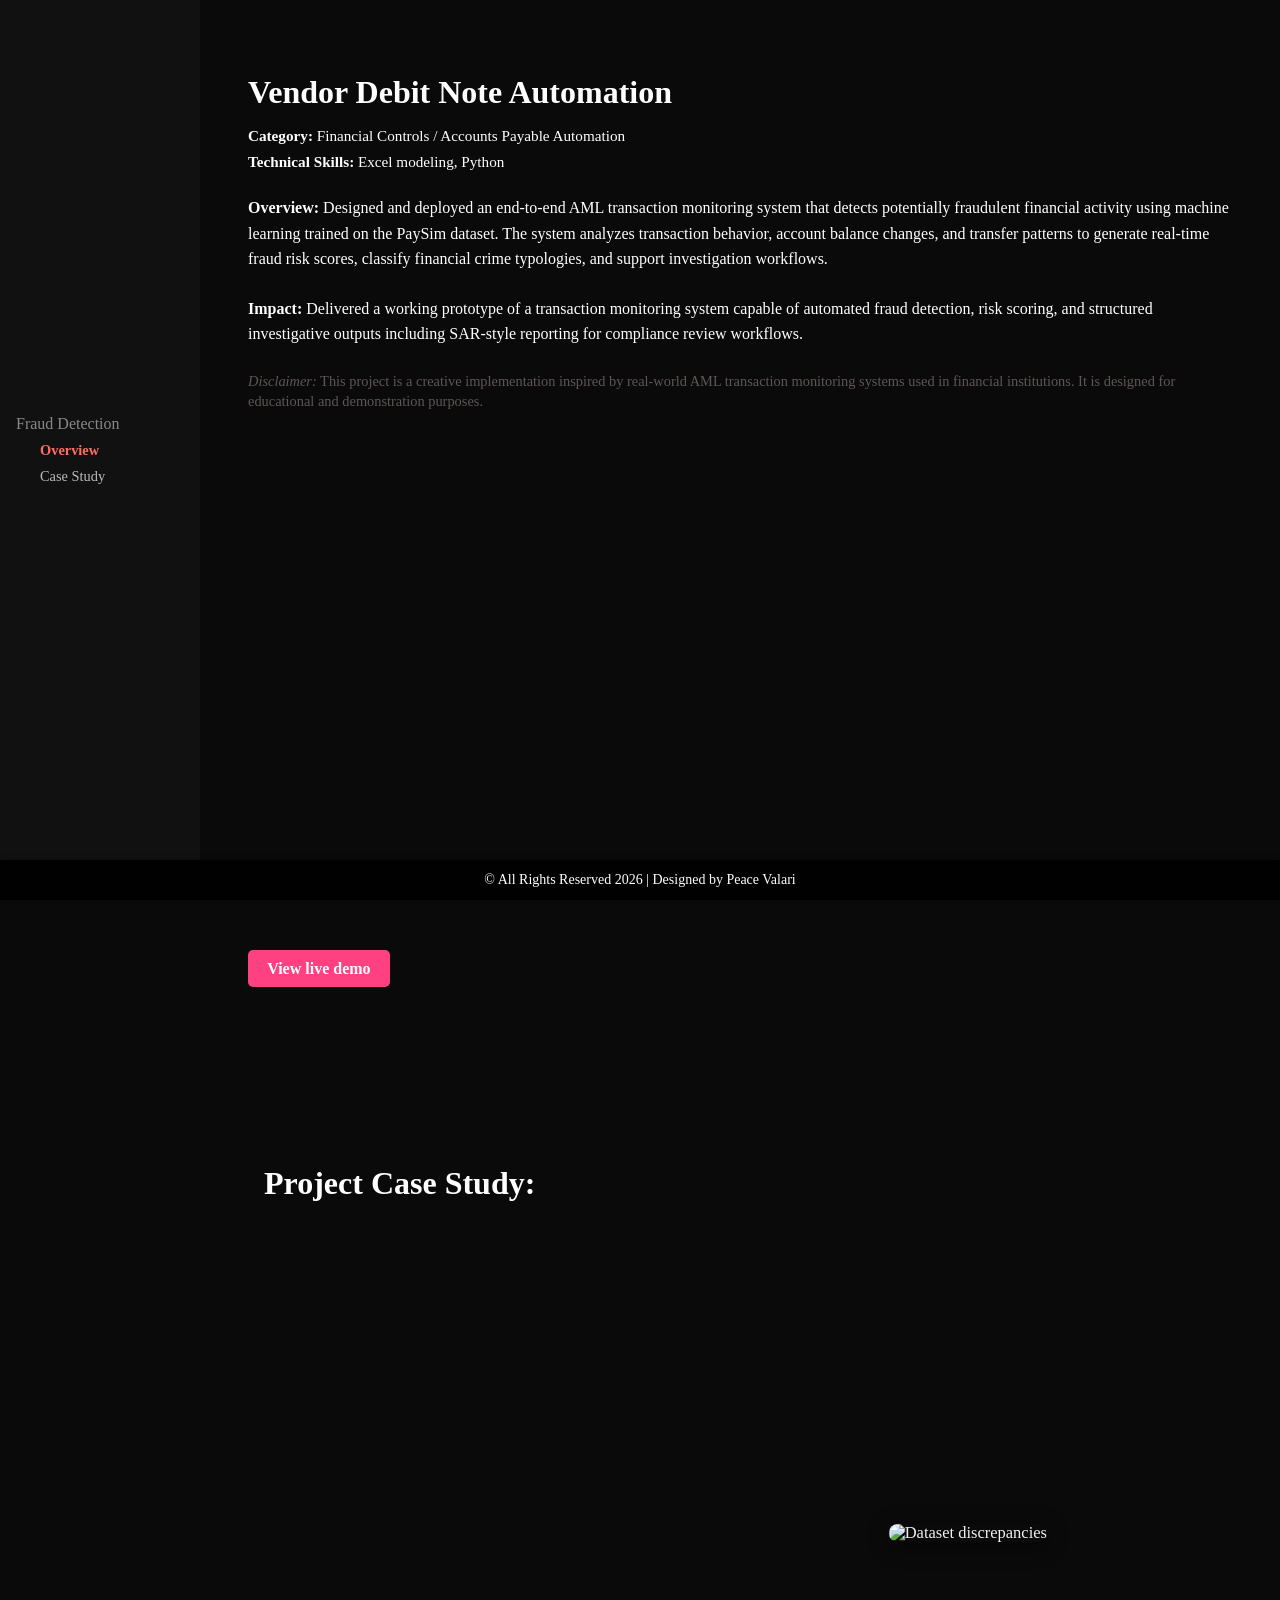
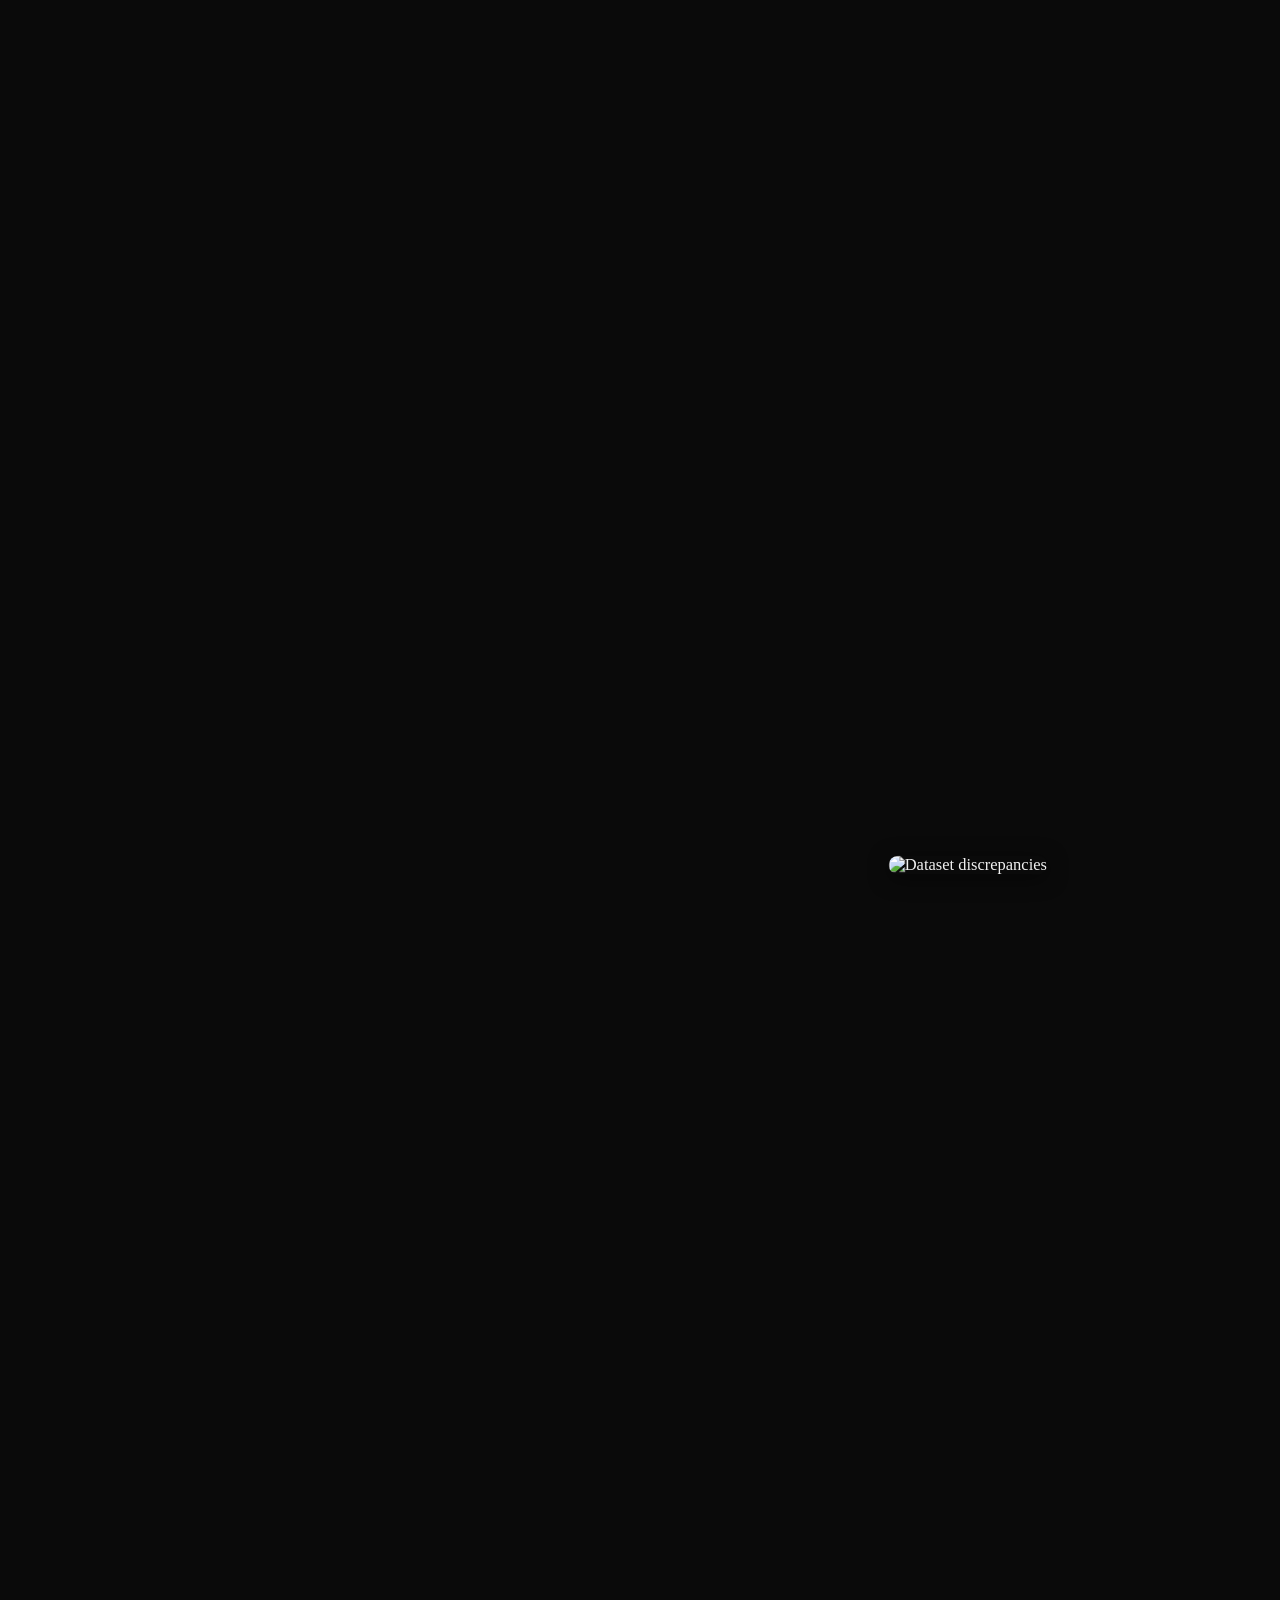
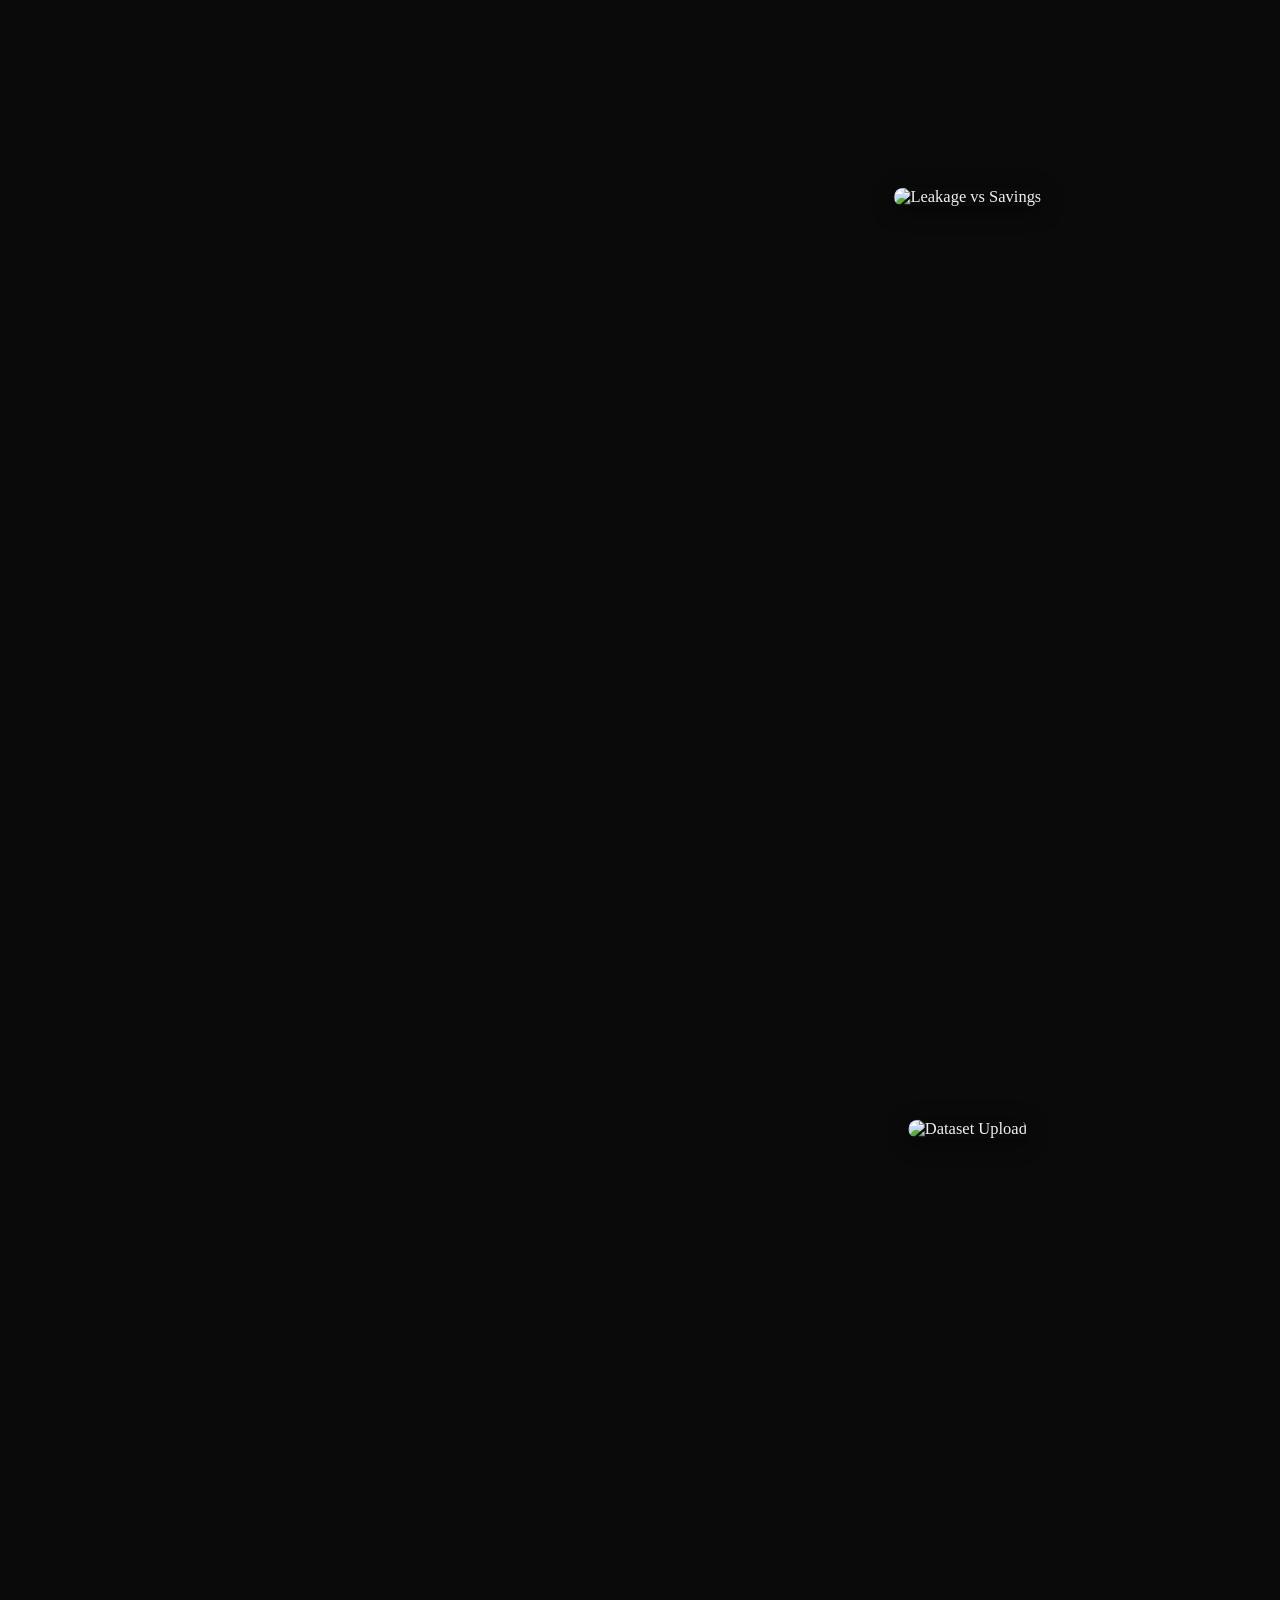
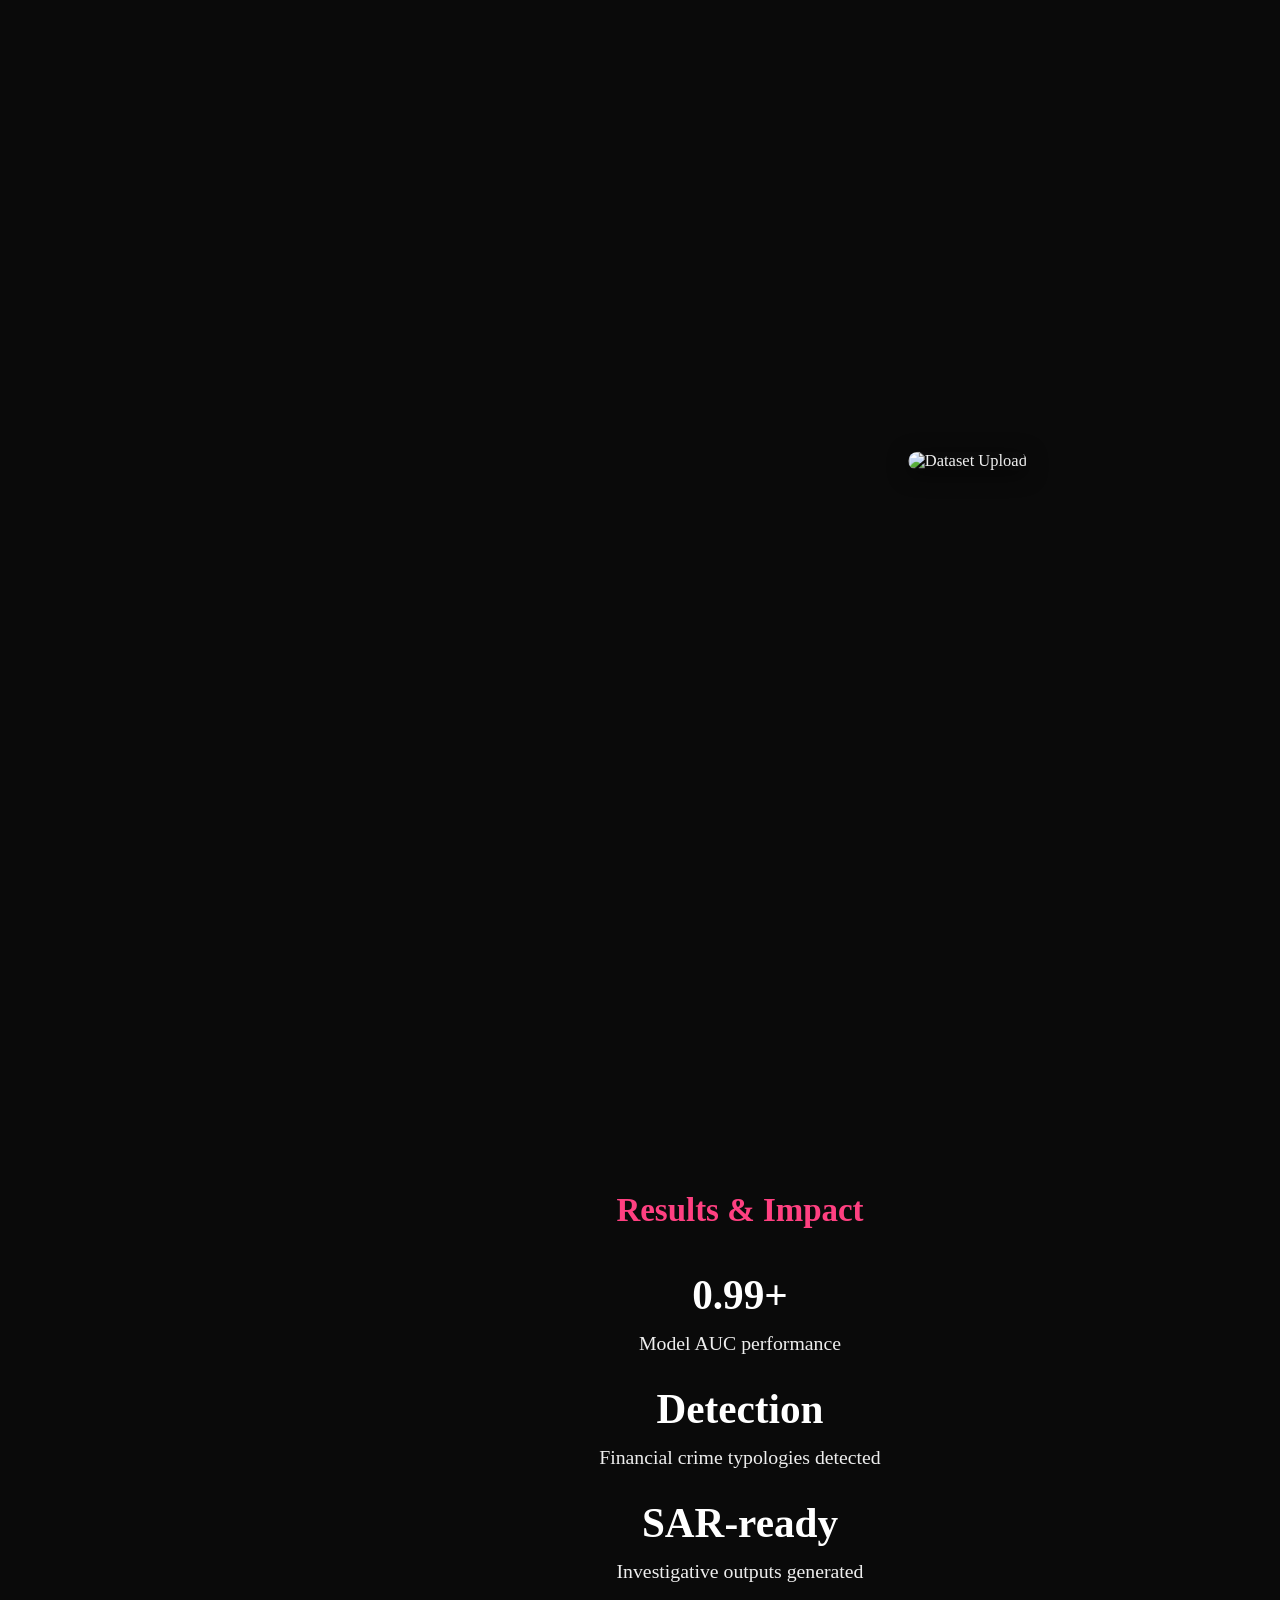
==== fraud.html @ b69aee10 "Add files via upload" ====
<!DOCTYPE html>
<html lang="en">
<head>
    <meta charset="UTF-8">
    <meta name="viewport" content="width=device-width, initial-scale=1.0">
    <link rel="stylesheet" href="debit.css">
    <title>Fraud Detection Case Study</title>
</head>
<body>
<div class="menu-toggle-bar"></div> 
<button class="menu-toggle" aria-label="Toggle Menu">☰</button>
     <nav class="side-nav">
    <ul>
        <li class="active">
        <a href="fraud.html">Fraud Detection</a>
        <ul class="sub-nav">
        <li><a href="#overview">Overview</a></li>
        <li><a href="#case-study">Case Study</a></li>
      </ul>
      </li>
        <!-- <li><a href="hotelops.html">Hotel Ops</a></li>
        <li><a href="murami.html">Murami</a></li>
        <li><a href="esg.html">ESG/INT TRADE</a></li>
        <li><a href="allpyth.html">Python/SQL Notebooks</a></li> -->
        <!-- <li><a href="project4.html">Super Store</a></li> -->
    </ul>
</nav>


<main>
 
 <section id="overview" class="project-overview">
  <h2>Vendor Debit Note Automation</h2>

  <ul class="project-meta">
    <li><strong>Category:</strong> Financial Controls / Accounts Payable Automation</li>
    <li><strong>Technical Skills:</strong> Excel modeling,  Python</li>
  </ul>

  <div class="project-description">
    <p><strong>Overview:</strong> Designed and deployed an end-to-end AML transaction monitoring system that detects potentially fraudulent financial activity using machine learning trained on the PaySim dataset. The system analyzes transaction behavior, account balance changes, and transfer patterns to generate real-time fraud risk scores, classify financial crime typologies, and support investigation workflows.</p>
    <p><strong>Impact:</strong> Delivered a working prototype of a transaction monitoring system capable of automated fraud detection, risk scoring, and structured investigative outputs including SAR-style reporting for compliance review workflows.</p>


    <p class="disclaimer"><em>Disclaimer:</em> This project is a creative implementation inspired by real-world AML transaction monitoring systems used in financial institutions. It is designed for educational and demonstration purposes.</p>
  </div>

    <video autoplay muted loop class="app-video">
      <source src="./Videos/fraudsense.mp4" type="video/mp4">
    </video>

    <div class="visit-btn-wrap">
  <a href="https://fraudsense-s92v.onrender.com/" target="_blank" class="visit-btn">
  View live demo
  </a>
</div>



<section id="case-study" class="project-case-study">
    <div class="sticky-container">
    <!-- Sticky text panel -->
    <div class="sticky-explanation">
      <h1 class="case-title">Project Case Study:</h1>
      <h2 id="case-heading" class="fade show"></h2>
      <p id="case-text" class="fade show"></p>
    </div>


    <div class="sticky-scroll">
      <div class="scroll-item" data-heading="Problem"
           data-text="Financial institutions process millions of transactions daily, making it difficult to manually detect fraudulent activity in real time. <br>
            <span class='notice'>Objective:</span> Build an automated system that identifies suspicious transactions, assigns risk scores, classifies fraud types, and supports AML investigation workflows.">
        <img src="./image/overload.jpeg" alt="Dataset discrepancies">
      </div>

      <div class="scroll-item" data-heading="Step 1: Transaction Risk Scoring"
           data-text="The system evaluates transaction patterns including amount, account balances, and transfer behavior to generate a fraud probability score between 0 and 1.">
        <img src="./image/scoring.jpg" alt="Dataset discrepancies">
      </div>

      <div class="scroll-item" data-heading="Step 2: Fraud Typology Detection"
           data-text="The model identifies financial crime patterns such as Account Takeover, Layering via mule accounts, and illicit cash-out behavior based on transaction structure and balance movement.">
        <img src="./image/detection.jpg" alt="Leakage vs Savings">
      </div>

      <div class="scroll-item" data-heading="Step 3: Explainable AI Insights (XAI)"
           data-text="The system generates explainable AI insights that decompose each prediction into contributing factors, showing how individual features (e.g., transaction velocity, balance deviations, and network relationships) positively or negatively influence the final fraud score.">
        <!-- <img src="./Images/adebi1.png" alt="App Homepage"> -->
         <img src="./image/xai.png" alt="Dataset Upload">
      </div>

      <div class="scroll-item" data-heading="Step 4: AML Investigation Output"
           data-text="The system generates structured investigation summaries similar to AML alert reviews, including fraud score, risk level, and escalation rationale.">
        <img src="./image/sar.png" alt="Dataset Upload">
      </div>

    </div>


      <!-- <div class="scroll-item" data-heading="PDF Version of Debit Note"
           data-text="Finally, debit notes can be exported as PDFs, ready to print or send via email to suppliers. This closes the loop from data discovery to supplier communication.">
        <img src="./Images/adebinote.png" alt="Debit Note PDF">
      </div> -->
    </div>
  </div>

  <!-- <div class="next-project hidden">
        <a href="./hotelops.html">Go to HotelOps →</a>
  </div> -->


  <div class="scroll-item impact">
        <div class="impact-metrics">
          <h2>Results & Impact</h2>
          <div class="metric"><span>0.99+</span> Model AUC performance</div>
          <div class="metric"><span>Detection</span> Financial crime typologies detected</div>
          <div class="metric"><span>SAR-ready</span> Investigative outputs generated</div>
        </div>
      </div>
</section>
</main>

<footer class="footer">
    <p>&copy; All Rights Reserved 2026 | Designed by Peace Valari</p>
</footer>

    <script src="debit.js"></script>
    <script src="https://cdnjs.cloudflare.com/ajax/libs/xlsx/0.18.5/xlsx.full.min.js"></script>
    
</body>
</html>
---- debit.css ----
@import url('https://fonts.googleapis.com/css2?family=Poppins:wght@300;400;500;600;700;800;900&display=swap');

/* ─── Reset & Base ───────────────────────────────────────────── */
*, *::before, *::after { box-sizing: border-box; }

html {
  scroll-behavior: smooth;
}

body {
  margin: 0;
  font-family: 'Cinzel', serif;
  background: #0a0a0a;
  color: #f0f0f0;
  opacity: 0;
  transition: opacity 0.5s ease; /* was 3s — too slow */
}

body.fade-in {
  opacity: 1;
}

/* ─── Side Nav ───────────────────────────────────────────────── */
.side-nav {
  position: fixed;
  top: 0;
  left: 0;
  width: 200px;
  height: 100vh;
  background: #111;
  display: flex;
  align-items: center;
  justify-content: center;
  z-index: 500;
  overflow-y: auto;
}

.side-nav ul {
  list-style: none;
  padding: 0;
  width: 100%;
  padding: 0 1rem;
}

.side-nav > ul > li > a.active-parent {
  color: #ff4081 !important;
  font-weight: 600 !important;
}

.side-nav ul li ul.sub-nav {
  list-style: none;
  padding-left: 1.5rem;
  margin-top: 0.5rem;
}

.side-nav ul li ul.sub-nav li {
  margin: 0.5rem 0;
}

.side-nav ul li ul.sub-nav li a {
  font-size: 0.9rem;
  color: #bbb;
  text-decoration: none;
  transition: color 0.3s, font-weight 0.3s;
}

.side-nav ul li ul.sub-nav li a.active {
  color: #ff6f61;
  font-weight: 600;
}

.side-nav li {
  margin: 1rem 0;
  cursor: pointer;
  color: #888;
  transition: color 0.3s;
}

.side-nav li.active,
.side-nav li:hover {
  color: #ff4081;
}

.side-nav li a {
  color: #888;
  text-decoration: none;
  transition: color 0.3s;
}

.side-nav li a:hover {
  color: #ff4081;
}

.side-nav li.active {
  color: #ff4081;
  pointer-events: none;
}

/* ─── Menu Toggle (hidden on desktop) ───────────────────────── */
.menu-toggle {
  display: none;
  position: fixed;
  top: 15px;
  left: 15px;
  background: #111;
  color: #fff;
  border: none;
  font-size: 1.8rem;
  cursor: pointer;
  z-index: 1100;
  padding: 0.3rem 0.6rem;
  border-radius: 6px;
}

.menu-toggle-bar {
  display: none;
}

/* ─── Headings ───────────────────────────────────────────────── */
h1, h2 {
  margin: 0 0 1rem 0;
  font-family: 'Cinzel', serif;
  color: #ffffff;
}

/* ─── Main ───────────────────────────────────────────────────── */
main {
  margin-left: 200px;
  padding: 2rem 2rem 5rem; /* bottom padding clears fixed footer */
}

/* ─── Project Overview ───────────────────────────────────────── */
.project-overview {
  max-width: 1100px;
  margin: 0 auto;
  padding: 2rem 1rem;
}

.project-overview h2 {
  margin-top: 10px;
  font-size: clamp(1.4rem, 3vw, 2rem);
  font-weight: 700;
  color: #fff;
}

.project-overview p {
  line-height: 1.6;
  margin-bottom: 1.5rem;
  font-size: clamp(0.9rem, 1.5vw, 1rem);
  color: #ffffff;
}

.project-meta {
  list-style: none;
  padding: 0;
  margin-bottom: 1.5rem;
}

.project-meta li {
  margin-bottom: 0.5rem;
  font-size: clamp(0.85rem, 1.4vw, 0.95rem);
  color: #ffffff;
}

.project-description .disclaimer {
  font-size: clamp(0.8rem, 1.3vw, 0.9rem);
  color: #605656 !important;
  margin-top: 1rem;
  line-height: 1.4;
}

.project-download {
  margin-top: 1.5rem;
}

.project-download strong {
  color: #ff0000;
}

.project-download .download-btn {
  display: inline-block;
  padding: 0.6rem 1.2rem;
  border-radius: 8px;
  background-color: #0d0c0c;
  color: #00ff48;
  text-decoration: none;
  font-weight: 600;
  letter-spacing: 0.5px;
  transition: all 0.25s ease;
  box-shadow: inset 3px 3px 6px rgba(0,0,0,0.75),
              inset -3px -3px 6px rgba(255,255,255,0.07);
}

.project-download .download-btn:hover {
  transform: translateY(-2px);
  box-shadow: 6px 6px 12px rgba(0,0,0,0.7),
              -6px -6px 12px rgba(255,255,255,0.1);
}

.project-download .download-btn:active {
  transform: translateY(2px);
  box-shadow: inset 2px 2px 5px rgba(0,0,0,0.75),
              inset -2px -2px 5px rgba(255,255,255,0.07);
}

/* ─── Video ──────────────────────────────────────────────────── */
.app-video {
  width: 90%;
  max-width: 900px; /* prevents enormous size on 4K */
  border-radius: 10px;
  margin: 3rem 0;
  display: block;
}

.scroll-item .appy-video {
  width: 100%;
  border-radius: 10px;
  margin: 2rem 0;
  display: block;
  object-fit: contain;
}

/* ─── Visit Button + Note ────────────────────────────────────── */
.visit-btn {
  display: inline-block;
  padding: 0.6rem 1.2rem;
  background: #ff4081;
  color: #fff;
  text-decoration: none;
  border-radius: 5px;
  font-weight: 600;
  transition: background 0.3s ease;
  white-space: nowrap;
}

.visit-btn:hover {
  background: #ff1f70;
}

/* wrapper so button + note wrap correctly on tiny screens */
.visit-btn-wrap {
  display: flex;
  flex-wrap: wrap;
  align-items: center;
  gap: 0.5rem;
  margin-top: 0.5rem;
}

.demo-note {
  font-size: clamp(0.75rem, 2.5vw, 0.9rem);
  color: #ff0000;
  font-weight: 600;
}

/* ─── Case Study ─────────────────────────────────────────────── */
.project-case-study {
  margin-top: 4rem;
}

.sticky-container {
  padding: 2rem 1rem;
  display: flex;
  max-width: 1100px;
  gap: 3rem;
  align-items: flex-start;
}

/* Sticky text panel */
.sticky-explanation {
  flex: 1 1 45%;
  position: sticky;
  top: 0;
  height: 100vh;
  display: flex;
  flex-direction: column;
  justify-content: center;
  padding-top: 2rem;
  box-sizing: border-box;
  max-width: 480px;
}

.sticky-explanation h1 {
  margin-top: 20%;
}

.case-title {
  font-size: clamp(1.4rem, 2.5vw, 2rem);
  font-weight: 700;
  color: #fff;
  margin: 0;
  position: absolute;
  top: 0;
  left: 0;
}

.sticky-scroll {
  flex: 1 1 55%;
  display: flex;
  flex-direction: column;
  gap: 2rem;
  position: relative;
  max-width: 700px;
}

/* Individual scroll items */
.scroll-item {
  min-height: 100vh;
  display: flex;
  align-items: center;
  justify-content: center;
  opacity: 0.2;
  transition: opacity 0.6s ease, transform 0.6s ease;
}

.scroll-item.active {
  opacity: 1;
  transform: scale(1.03);
}

.scroll-item img,
.scroll-item video {
  max-height: 70vh;
  max-width: 100%;
  border-radius: 12px;
  object-fit: contain;
  box-shadow: 0 4px 20px rgba(0,0,0,0.5);
}

.sticky-explanation h2 {
  text-align: left;
  max-width: 600px;
  margin: 1rem 0;
  color: #ff1f70;
  font-size: clamp(1.2rem, 2vw, 1.7rem);
  font-weight: 700;
}

.sticky-explanation p {
  font-size: clamp(0.85rem, 1.3vw, 1rem);
  line-height: 1.7;
  color: #ddd;
  margin-bottom: 2rem;
  text-align: left;
  max-width: 600px;
}

.notice {
  font-weight: 700;
  color: #ff6f61;
  font-size: 1.05rem;
}

/* Fade animation */
.fade {
  opacity: 0;
  transition: opacity 0.5s ease;
}

.fade.show {
  opacity: 1;
}

/* ─── Impact Section ─────────────────────────────────────────── */
.scroll-item.impact {
  background: #0a0a0a;
  display: flex;
  align-items: center;
  justify-content: center;
}

.impact-metrics {
  text-align: center;
  max-width: 700px;
  padding: clamp(1rem, 4vw, 2rem);
  width: 100%;
}

.impact-metrics h2 {
  font-size: clamp(1.4rem, 3vw, 2rem);
  font-weight: 700;
  color: #ff4081;
  margin-bottom: 2rem;
}

.impact-metrics .metric {
  font-size: clamp(0.95rem, 2vw, 1.2rem);
  line-height: 1.6;
  font-weight: 500;
  color: #eee;
  margin: 1rem 0;
}

.impact-metrics .metric span {
  font-size: clamp(1.8rem, 5vw, 2.5rem);
  font-weight: 800;
  color: #fff;
  display: block;
}

/* ─── Next Project ───────────────────────────────────────────── */
.next-project {
  position: fixed;
  bottom: 4rem;
  right: 2rem;
  z-index: 20;
  opacity: 0;
  pointer-events: none;
  transition: opacity 0.5s ease;
}

.next-project.show {
  opacity: 1;
  pointer-events: auto;
}

.next-project a {
  background: #ff1f70;
  color: #fff;
  padding: 0.8rem 1.5rem;
  border-radius: 50px;
  font-weight: 600;
  font-size: clamp(0.75rem, 2vw, 1rem);
  text-decoration: none;
  box-shadow: 0 4px 15px rgba(0,0,0,0.3);
  transition: all 0.3s ease;
}

.next-project a:hover {
  background: #fff;
  color: #ff1f70;
  transform: translateY(-3px);
  box-shadow: 0 6px 20px rgba(0,0,0,0.4);
}

/* ─── Footer ─────────────────────────────────────────────────── */
.footer {
  position: fixed;
  bottom: 0;
  left: 0;
  width: 100%;
  background-color: rgba(0, 0, 0, 0.9);
  color: #fff;
  text-align: center;
  padding: 10px 20px;
  box-shadow: 0 -1px 5px rgba(0, 0, 0, 0.3);
  z-index: 1000;
}

.footer p {
  margin: 0;
  font-size: clamp(0.65rem, 2vw, 0.875rem);
  line-height: 1.4;
}

/* ═══════════════════════════════════════════════════════════════
   TABLET  768px – 1024px
   (was completely missing — caused cramped layout on iPads)
═══════════════════════════════════════════════════════════════ */
@media (min-width: 768px) and (max-width: 1024px) {

  .side-nav {
    width: 160px;
  }

  main {
    margin-left: 160px;
    padding: 1.5rem 1.5rem 5rem;
  }

  .sticky-container {
    gap: 1.5rem;
    padding: 1.5rem 0.5rem;
  }

  .sticky-explanation {
    flex: 1 1 40%;
    max-width: 340px;
  }

  .sticky-scroll {
    flex: 1 1 60%;
    max-width: 100%;
  }

  .sticky-explanation h2 {
    font-size: clamp(1.1rem, 2.5vw, 1.4rem);
  }

  .sticky-explanation p {
    font-size: clamp(0.8rem, 1.5vw, 0.95rem);
  }

  .scroll-item img,
  .scroll-item video {
    max-height: 60vh;
  }

  .app-video {
    width: 95%;
  }
}

/* ═══════════════════════════════════════════════════════════════
   MOBILE  ≤ 767px
═══════════════════════════════════════════════════════════════ */
@media (max-width: 767px) {

  /* Top bar behind hamburger */
  .menu-toggle-bar {
    display: block;
    position: fixed;
    top: 0;
    left: 0;
    width: 100vw;
    height: 56px;
    background-color: #000;
    z-index: 1000;
  }

  .menu-toggle {
    display: block;
    position: fixed;
    top: 0.6rem;
    left: 15px;
    font-size: clamp(1.4rem, 6vw, 1.8rem);
    padding: 0.2em 0.4em;
    z-index: 1200;
  }

  /* Push content below top bar */
  main {
    margin-left: 0;
    padding: 4.5rem 1rem 5rem; /* top clears the 56px bar */
  }

  /* Nav drawer */
  .side-nav {
    position: fixed;
    top: 0;
    left: -260px;
    width: 250px;
    height: 100vh;
    background: #111;
    transition: left 0.3s ease;
    z-index: 1100;
    padding-top: 3rem;
    align-items: flex-start;
    justify-content: flex-start;
  }

  .side-nav.open {
    left: 0;
  }

  /* Layout: stack everything */
  .sticky-container {
    display: block;
    padding: 0;
  }

  .sticky-explanation {
    display: none; /* heading/text injected directly into items on mobile */
  }

  .sticky-scroll {
    display: block;
    max-width: 100%;
    margin: 0;
  }

  /* Each scroll item stacks vertically */
  .scroll-item {
    min-height: auto; /* no forced 100vh on mobile */
    padding: 1.5rem 0;
    flex-direction: column;
    align-items: stretch;
    gap: 0.5rem;
    opacity: 1; /* always visible on mobile — no scroll-spy dimming */
    transform: none;
  }

  .scroll-item.active {
    transform: none;
  }

  /* Injected mobile heading */
  .scroll-item .mobile-heading {
    margin: 0.75rem 0 0.5rem;
    text-align: center;
    font-weight: 700;
    color: #ff1f70;
    font-size: clamp(1.2rem, 5vw, 1.7rem);
    line-height: 1.3;
  }

  /* Injected mobile text */
  .scroll-item .mobile-text {
    margin: 0 0 0.75rem;
    text-align: center;
    line-height: 1.6;
    color: #ddd;
    font-size: clamp(0.85rem, 3.5vw, 0.95rem);
  }

  .scroll-item img,
  .scroll-item video {
    position: static !important;
    display: block;
    width: 100%;
    height: auto;
    max-height: 55vw; /* proportional cap, not viewport-height based */
    object-fit: contain;
    border-radius: 8px;
  }

  /* Overview video */
  .app-video {
    width: 100%;
    max-width: 100%;
    margin: 1.5rem 0;
  }

  /* Visit button + note wrap on small screens */
  .visit-btn-wrap {
    flex-direction: column;
    align-items: flex-start;
  }

  .visit-btn {
    white-space: normal;
    word-break: break-word;
  }

  /* Impact metrics */
  .impact-metrics {
    padding: clamp(0.75rem, 4vw, 1.5rem);
  }

  /* Next project button */
  .next-project {
    bottom: 3.5rem;
    right: 1rem;
  }

  /* Footer */
  .footer {
    display: flex;
    justify-content: center;
    align-items: center;
    padding: 8px 12px;
  }

  .footer p {
    font-size: clamp(0.6rem, 2.5vw, 0.75rem);
  }
}

/* ═══════════════════════════════════════════════════════════════
   LANDSCAPE PHONES  height ≤ 450px
   (applies to phones rotated sideways)
═══════════════════════════════════════════════════════════════ */
@media (max-height: 450px) and (max-width: 900px) {

  main {
    padding-top: 3.5rem;
  }

  /* Reduce scroll item height in landscape */
  .scroll-item {
    min-height: auto;
    padding: 1rem 0;
  }

  /* Images/video must not dominate in landscape */
  .scroll-item img,
  .scroll-item video {
    max-height: 60vw;
  }

  .app-video {
    max-height: 50vw;
  }

  /* Sticky panel: compact in landscape on tablet */
  .sticky-explanation {
    padding-top: 1rem;
  }

  .sticky-explanation h2 {
    font-size: clamp(1rem, 3vw, 1.3rem);
    margin: 0.5rem 0;
  }

  .sticky-explanation p {
    font-size: clamp(0.78rem, 1.8vw, 0.9rem);
    margin-bottom: 0.75rem;
    line-height: 1.5;
  }

  .case-title {
    font-size: clamp(1rem, 3.5vw, 1.5rem);
  }

  .impact-metrics h2 {
    margin-bottom: 1rem;
  }

  .impact-metrics .metric {
    margin: 0.5rem 0;
  }
}

/* ═══════════════════════════════════════════════════════════════
   TINY SCREENS  ≤ 360px
═══════════════════════════════════════════════════════════════ */
@media (max-width: 360px) {

  main {
    padding: 4rem 0.75rem 5rem;
  }

  .project-overview h2 {
    font-size: 1.3rem;
  }

  .visit-btn {
    font-size: 0.85rem;
    padding: 0.5rem 1rem;
  }

  .impact-metrics {
    padding: 0.75rem;
  }

  .impact-metrics .metric span {
    font-size: 1.6rem;
  }
}
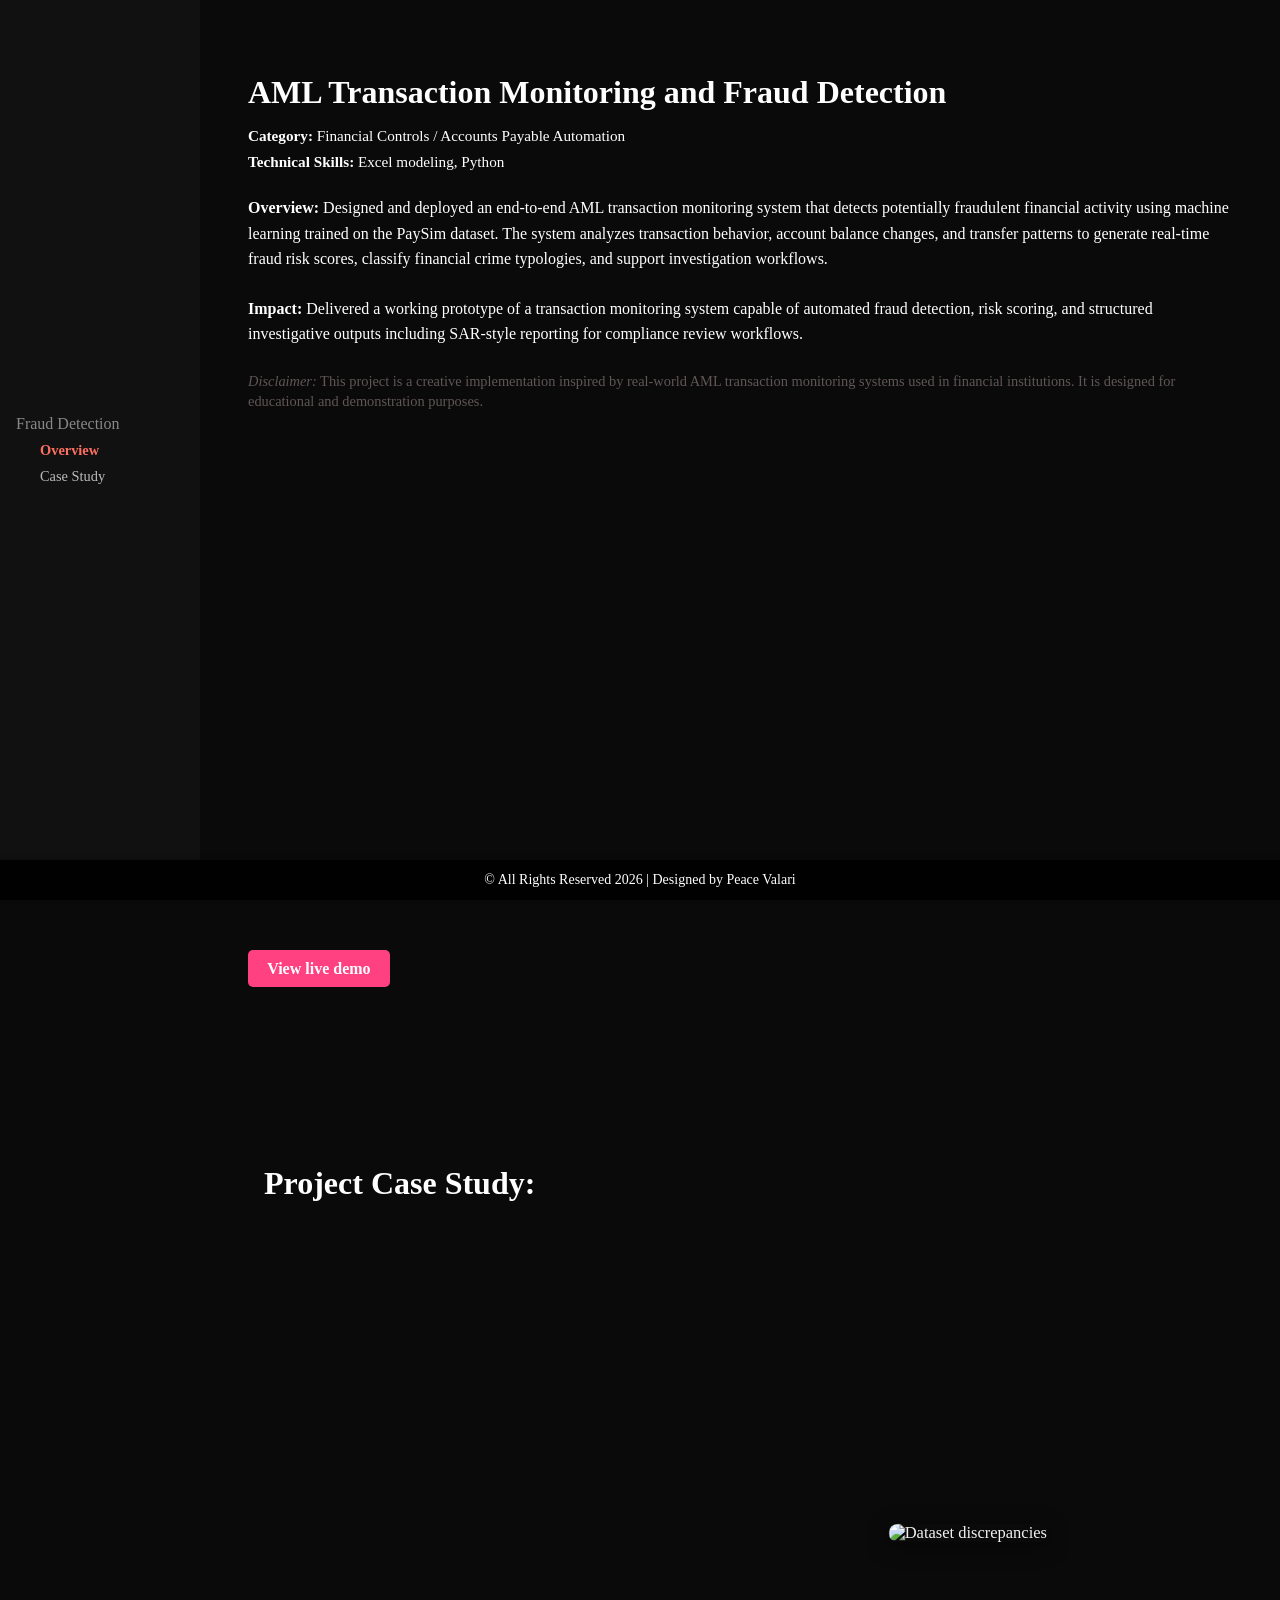
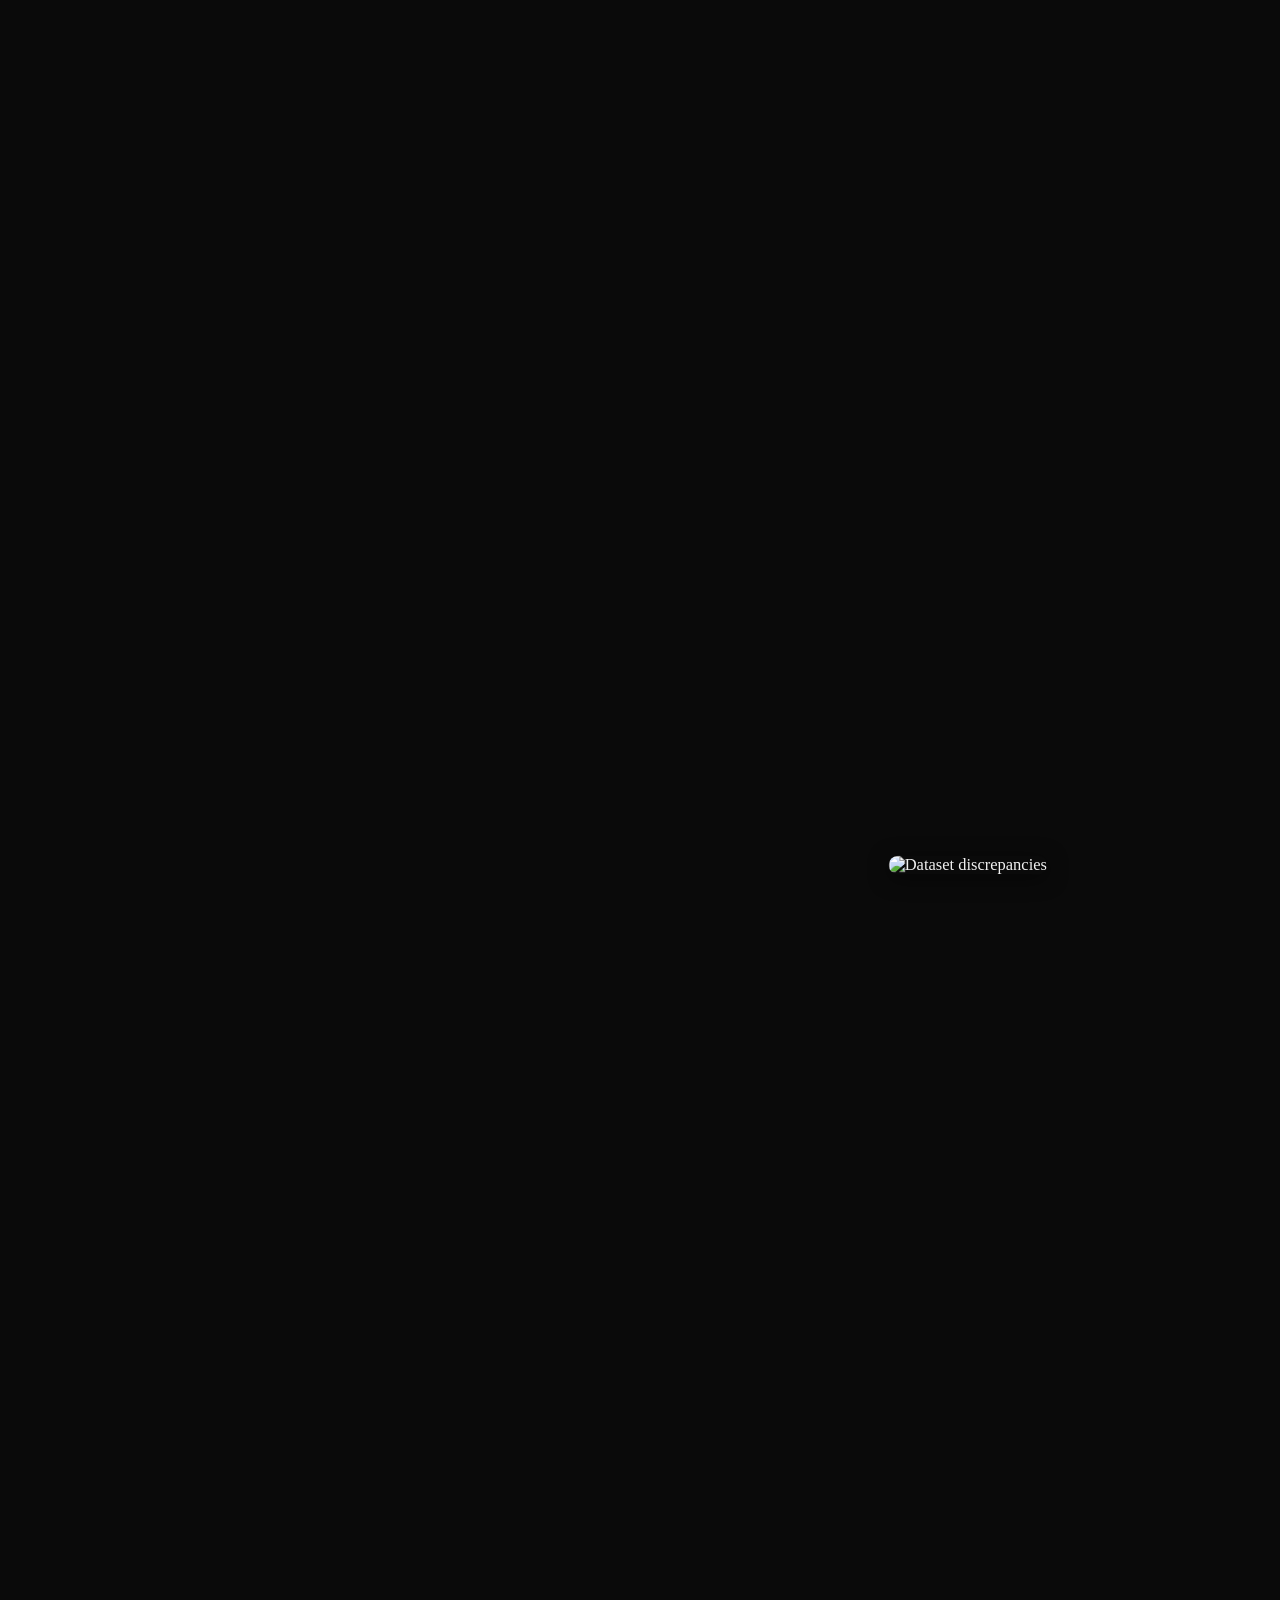
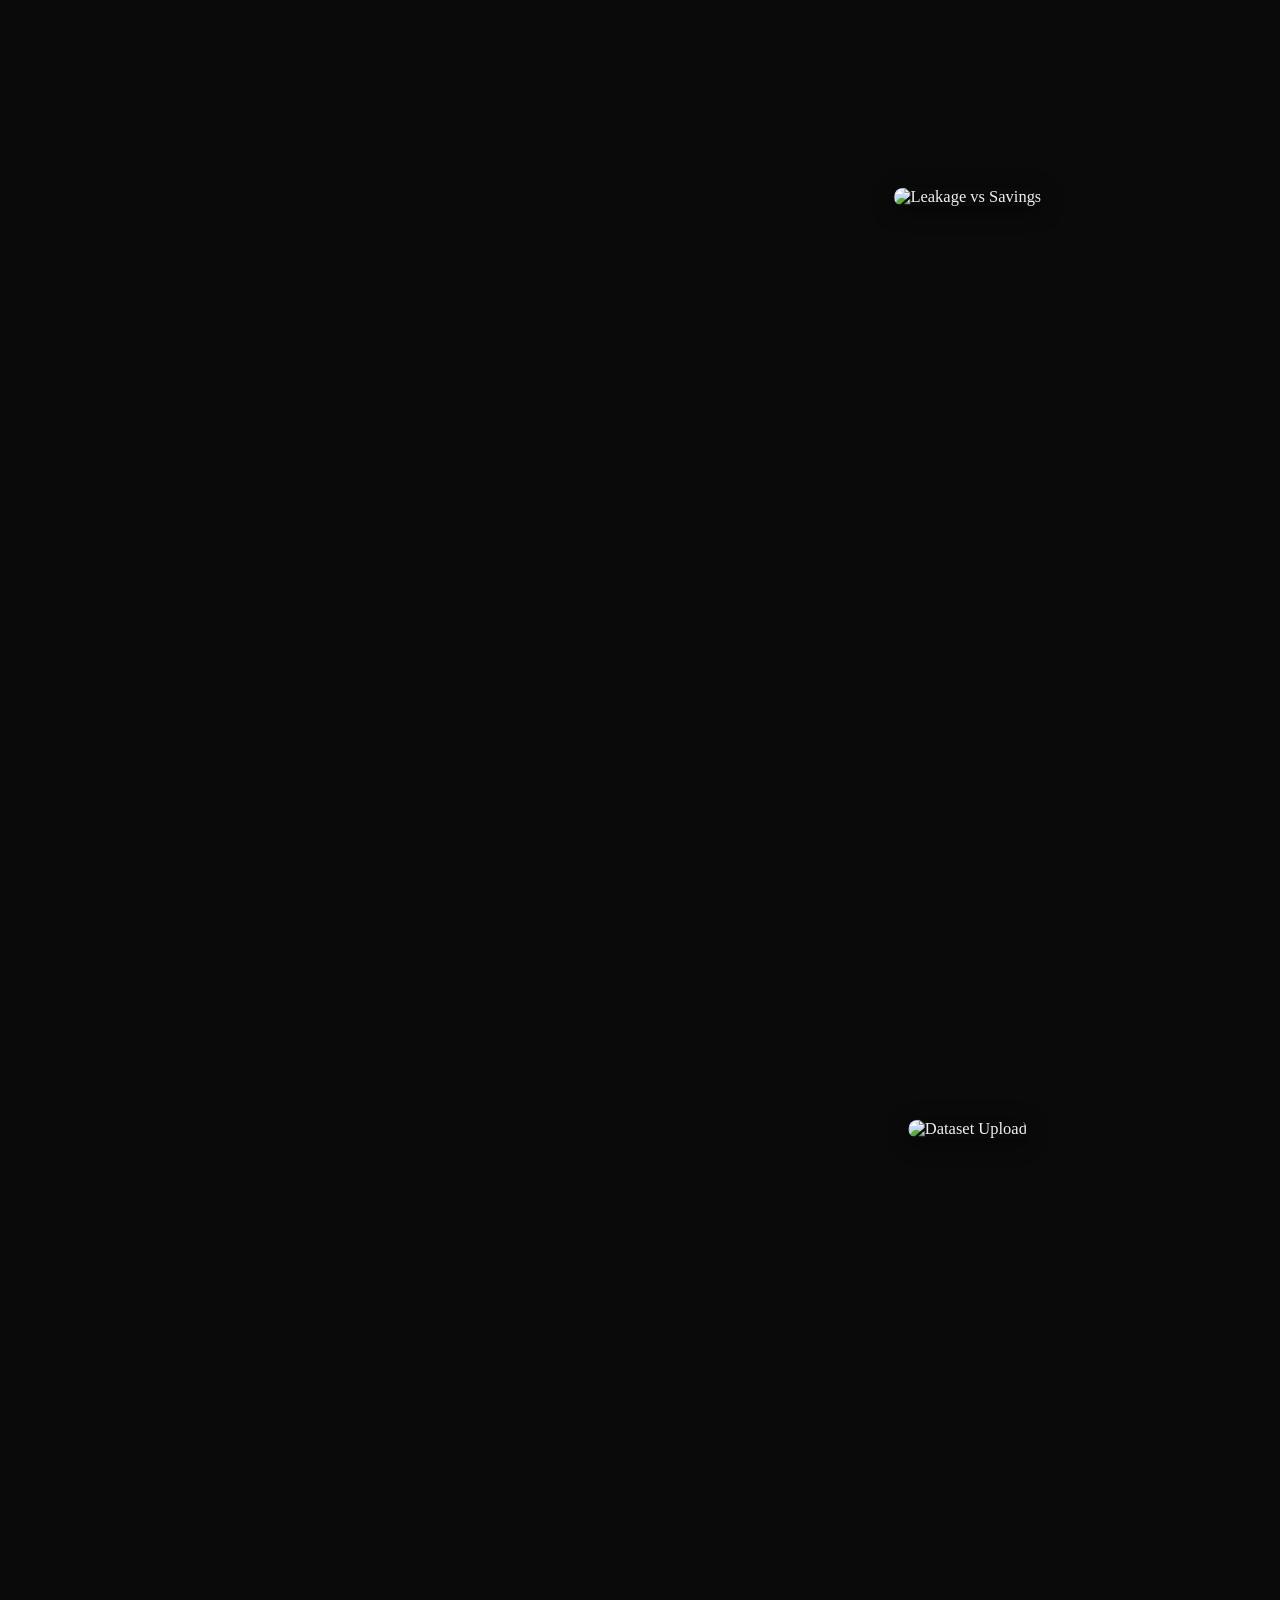
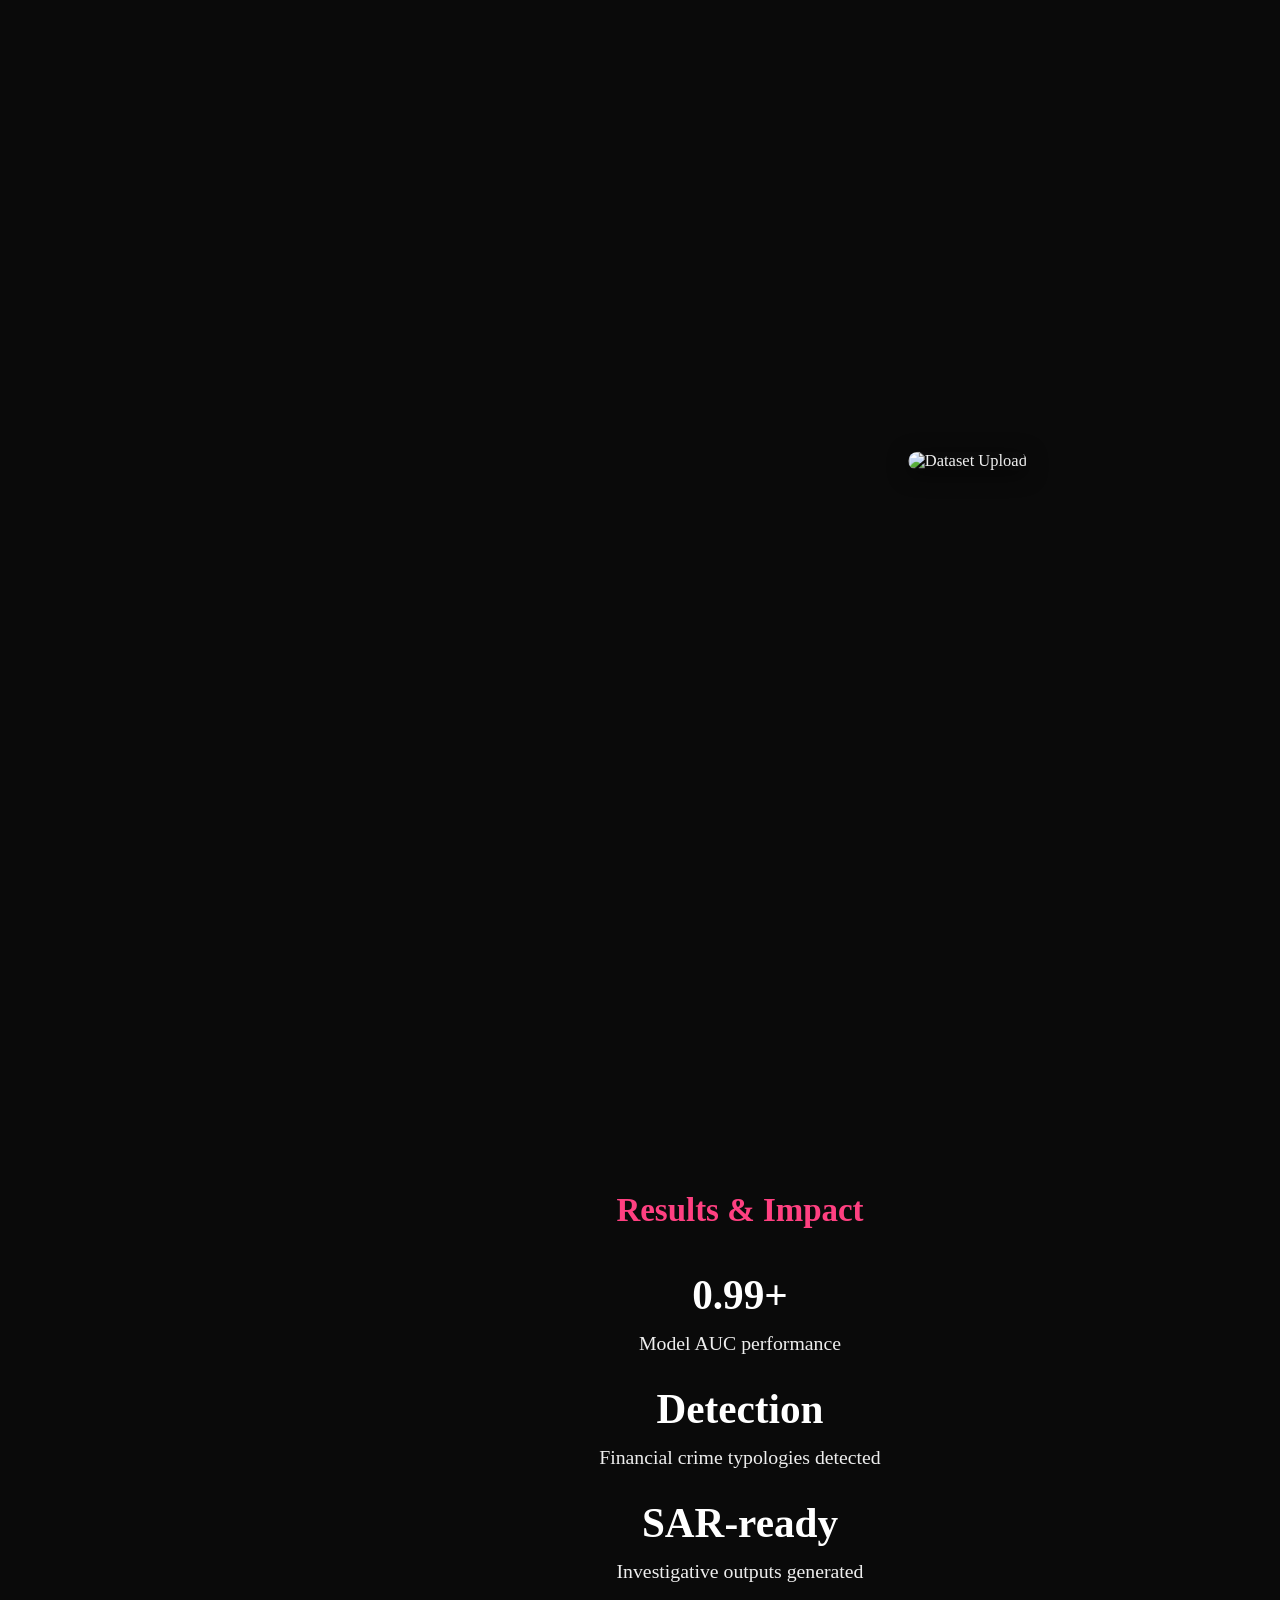
==== commit 278cbc24: "Update fraud.html" ====
--- a/fraud.html
+++ b/fraud.html
@@ -30,7 +30,7 @@
 <main>
  
  <section id="overview" class="project-overview">
-  <h2>Vendor Debit Note Automation</h2>
+  <h2>AML Transaction Monitoring and Fraud Detection</h2>
 
   <ul class="project-meta">
     <li><strong>Category:</strong> Financial Controls / Accounts Payable Automation</li>
